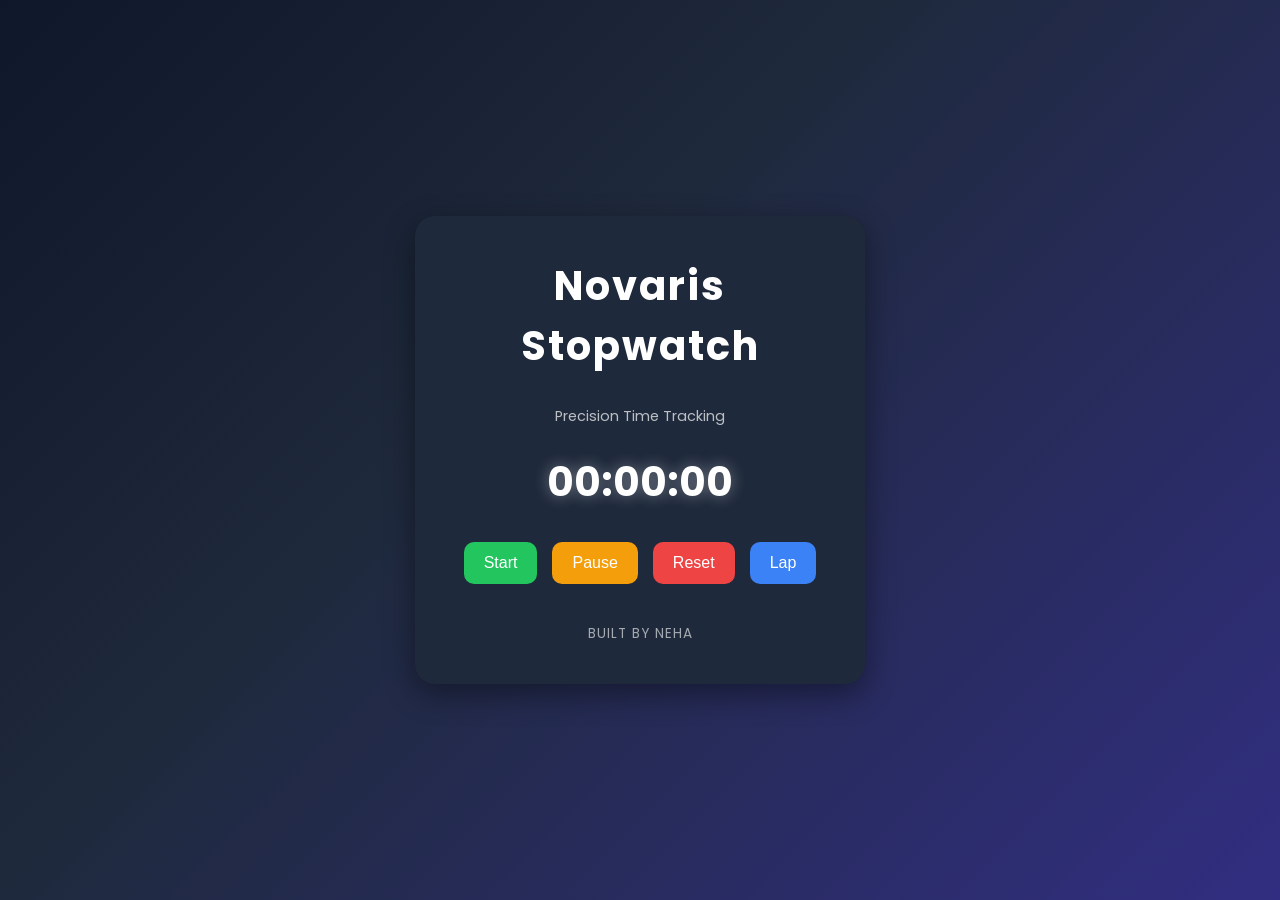
==== index.html @ e35a316a "Rename index..html to index.html" ====
<!DOCTYPE html>
<html lang="en">
<head>
    <meta charset="UTF-8">
    <meta name="viewport" content="width=device-width, initial-scale=1.0">
    <title>Novaris Stopwatch</title>
    <link rel="preconnect" href="https://fonts.googleapis.com">
<link rel="preconnect" href="https://fonts.gstatic.com" crossorigin>
<link href="https://fonts.googleapis.com/css2?family=Poppins:wght@300;400;600;700&display=swap" rel="stylesheet">
    <link rel="stylesheet" href="style.css">
</head>
<body>

    <section class="stopwatch-page">

        <div class="stopwatch-card">

            <h1 class="app-title">Novaris Stopwatch</h1>
            <p class="subtitle">Precision Time Tracking</p>

            <div class="time-display" id="display">
                00:00:00
            </div>

            <div class="button-group">
                <button class="start-btn" id="startBtn">Start</button>
                <button class="pause-btn" id="pauseBtn">Pause</button>
                <button class="reset-btn" id="resetBtn">Reset</button>
                <button class="lap-btn" id="lapBtn">Lap</button>
            </div>

            <div id="lapList"></div>

            <p class="footer-text">Built by Neha</p>

        </div>

    </section>

    <script src="script.js"></script>
</body>
</html>
---- style.css ----
*{
    margin: 0;
    padding: 0;
    box-sizing: border-box;
}

body{
    background: linear-gradient(
    135deg,
    #0f172a 0%,
    #1e293b 40%,
    #312e81 100%
);
    min-height: 100vh;
    display: flex;
    justify-content: center;
    align-items: center;
    font-family: 'Poppins', sans-serif;
}

.stopwatch-card{
    background: #1e293b;
    padding: 40px;
    border-radius: 20px;
    text-align: center;
    width: 450px;
    box-shadow: 0 10px 30px rgba(0,0,0,0.4);
    backdrop-filter: blur(10px);
transition: 0.3s ease;
}

.stopwatch-card:hover{
    transform: translateY(-5px);
}


.app-title{
    color: white;
    margin-bottom: 30px;
    letter-spacing: 2px;
    font-size: 2.5rem;
    font-weight: 700;
}

.subtitle{
    color: rgba(255,255,255,0.7);
    margin-bottom: 25px;
    font-size: 0.9rem;
}

.time-display{
    color: white;
    font-size: 2.5rem;
    font-weight: bold;
    margin-bottom: 30px;
    text-shadow: 0 0 15px rgba(255,255,255,0.4);
}

.button-group{
    display: flex;
    justify-content: center;
    gap: 15px;
    flex-wrap: wrap;
}

button{
    padding: 12px 20px;
    border: none;
    border-radius: 10px;
    cursor: pointer;
    font-size: 1rem;
    transition: 0.3s;
}

.start-btn{
    background: #22c55e;
    color: white;
}

.pause-btn{
    background: #f59e0b;
    color: white;
}

.reset-btn{
    background: #ef4444;
    color: white;
}

button:hover{
    transform: translateY(-3px);
    box-shadow: 0 5px 15px rgba(255,255,255,0.2);
}

.lap-btn{
    background: #3b82f6;
    color: white;
}

#lapList{
    margin-top: 20px;
    max-height: 180px;
    overflow-y: auto;
    padding-right: 5px;
}

#lapList p{
    color: white;
    background: rgba(255,255,255,0.08);
    padding: 12px 15px;
    margin-bottom: 10px;
    border-radius: 10px;
    border-left: 4px solid #3b82f6;
    font-weight: 500;
    text-align: left;
    transition: 0.3s ease;
}

#lapList p:hover{
    background: rgba(255,255,255,0.15);
    transform: translateX(5px);
}

#lapList::-webkit-scrollbar{
    width: 6px;
}

#lapList::-webkit-scrollbar-thumb{
    background: rgba(255,255,255,0.3);
    border-radius: 10px;
}

@media (max-width: 500px){

    .stopwatch-card{
        width: 90%;
        padding: 25px;
    }

    .app-title{
        font-size: 2rem;
    }

    .time-display{
        font-size: 2rem;
    }

    .button-group{
        gap: 10px;
    }

    button{
        width: 100%;
    }

}

.footer-text{
    margin-top: 20px;
    color: rgba(255,255,255,0.6);
    font-size: 0.85rem;
    letter-spacing: 1px;
    text-transform: uppercase;
}
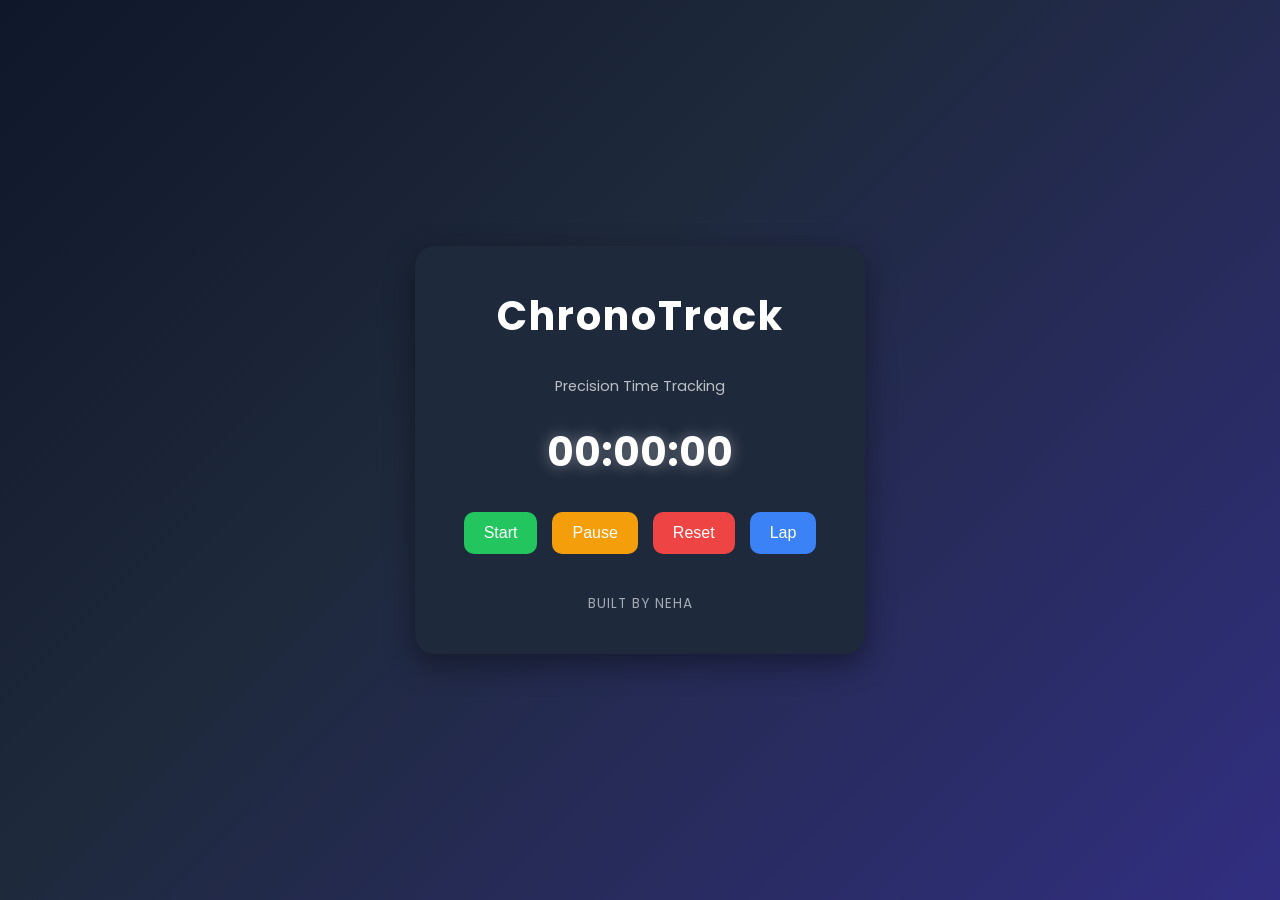
==== commit bb4ce6fa: "Rename sw.html to index.html" ====
--- a/index.html
+++ b/index.html
@@ -3,11 +3,11 @@
 <head>
     <meta charset="UTF-8">
     <meta name="viewport" content="width=device-width, initial-scale=1.0">
-    <title>Novaris Stopwatch</title>
+    <title>ChronoTrack</title>
     <link rel="preconnect" href="https://fonts.googleapis.com">
 <link rel="preconnect" href="https://fonts.gstatic.com" crossorigin>
 <link href="https://fonts.googleapis.com/css2?family=Poppins:wght@300;400;600;700&display=swap" rel="stylesheet">
-    <link rel="stylesheet" href="style.css">
+    <link rel="stylesheet" href="sw.css">
 </head>
 <body>
 
@@ -15,7 +15,7 @@
 
         <div class="stopwatch-card">
 
-            <h1 class="app-title">Novaris Stopwatch</h1>
+            <h1 class="app-title">ChronoTrack</h1>
             <p class="subtitle">Precision Time Tracking</p>
 
             <div class="time-display" id="display">
@@ -37,6 +37,6 @@
 
     </section>
 
-    <script src="script.js"></script>
+    <script src="sw.js"></script>
 </body>
 </html>
--- a/sw.css
+++ b/sw.css
@@ -0,0 +1,164 @@
+*{
+    margin: 0;
+    padding: 0;
+    box-sizing: border-box;
+}
+
+body{
+    background: linear-gradient(
+    135deg,
+    #0f172a 0%,
+    #1e293b 40%,
+    #312e81 100%
+);
+    min-height: 100vh;
+    display: flex;
+    justify-content: center;
+    align-items: center;
+    font-family: 'Poppins', sans-serif;
+}
+
+.stopwatch-card{
+    background: #1e293b;
+    padding: 40px;
+    border-radius: 20px;
+    text-align: center;
+    width: 450px;
+    box-shadow: 0 10px 30px rgba(0,0,0,0.4);
+    backdrop-filter: blur(10px);
+transition: 0.3s ease;
+}
+
+.stopwatch-card:hover{
+    transform: translateY(-5px);
+}
+
+
+.app-title{
+    color: white;
+    margin-bottom: 30px;
+    letter-spacing: 2px;
+    font-size: 2.5rem;
+    font-weight: 700;
+}
+
+.subtitle{
+    color: rgba(255,255,255,0.7);
+    margin-bottom: 25px;
+    font-size: 0.9rem;
+}
+
+.time-display{
+    color: white;
+    font-size: 2.5rem;
+    font-weight: bold;
+    margin-bottom: 30px;
+    text-shadow: 0 0 15px rgba(255,255,255,0.4);
+}
+
+.button-group{
+    display: flex;
+    justify-content: center;
+    gap: 15px;
+    flex-wrap: wrap;
+}
+
+button{
+    padding: 12px 20px;
+    border: none;
+    border-radius: 10px;
+    cursor: pointer;
+    font-size: 1rem;
+    transition: 0.3s;
+}
+
+.start-btn{
+    background: #22c55e;
+    color: white;
+}
+
+.pause-btn{
+    background: #f59e0b;
+    color: white;
+}
+
+.reset-btn{
+    background: #ef4444;
+    color: white;
+}
+
+button:hover{
+    transform: translateY(-3px);
+    box-shadow: 0 5px 15px rgba(255,255,255,0.2);
+}
+
+.lap-btn{
+    background: #3b82f6;
+    color: white;
+}
+
+#lapList{
+    margin-top: 20px;
+    max-height: 180px;
+    overflow-y: auto;
+    padding-right: 5px;
+}
+
+#lapList p{
+    color: white;
+    background: rgba(255,255,255,0.08);
+    padding: 12px 15px;
+    margin-bottom: 10px;
+    border-radius: 10px;
+    border-left: 4px solid #3b82f6;
+    font-weight: 500;
+    text-align: left;
+    transition: 0.3s ease;
+}
+
+#lapList p:hover{
+    background: rgba(255,255,255,0.15);
+    transform: translateX(5px);
+}
+
+#lapList::-webkit-scrollbar{
+    width: 6px;
+}
+
+#lapList::-webkit-scrollbar-thumb{
+    background: rgba(255,255,255,0.3);
+    border-radius: 10px;
+}
+
+@media (max-width: 500px){
+
+    .stopwatch-card{
+        width: 90%;
+        padding: 25px;
+    }
+
+    .app-title{
+        font-size: 2rem;
+    }
+
+    .time-display{
+        font-size: 2rem;
+    }
+
+    .button-group{
+        gap: 10px;
+    }
+
+    button{
+        width: 100%;
+    }
+
+}
+
+.footer-text{
+    margin-top: 20px;
+    color: rgba(255,255,255,0.6);
+    font-size: 0.85rem;
+    letter-spacing: 1px;
+    text-transform: uppercase;
+}
